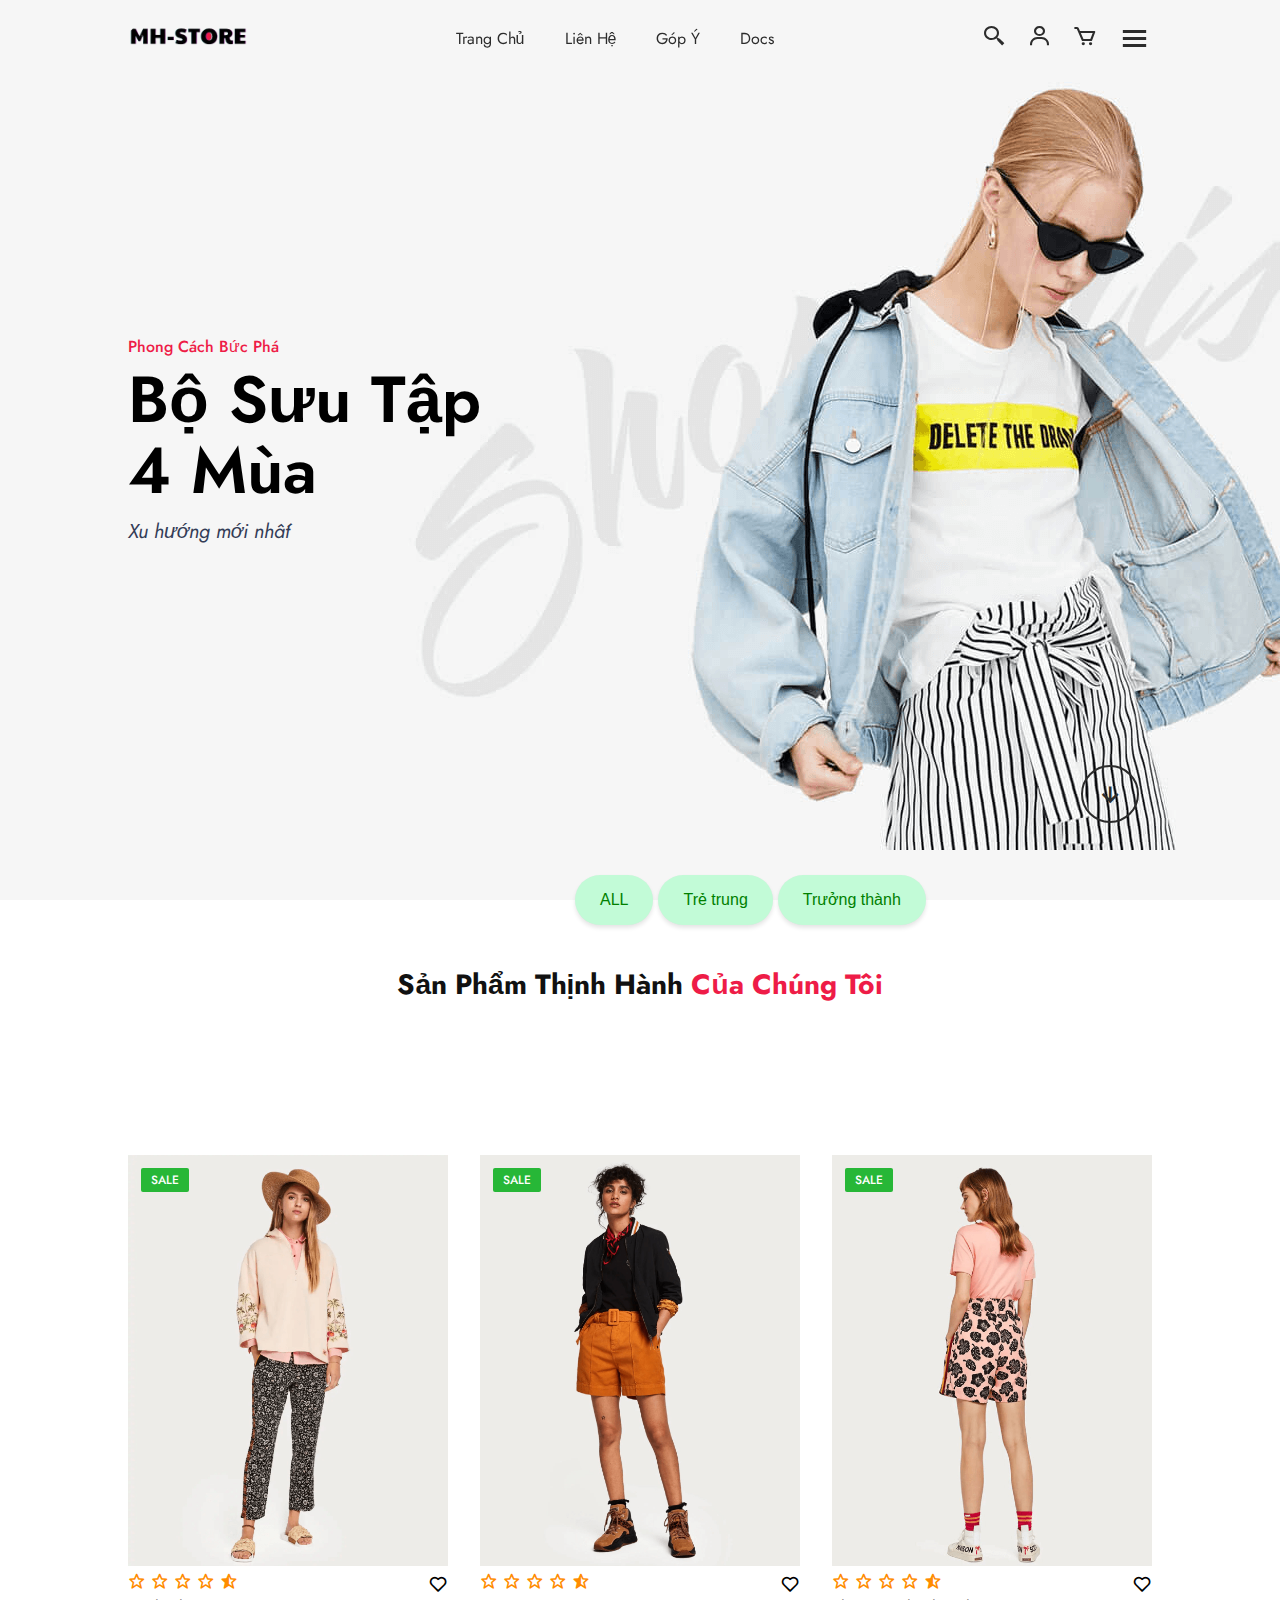
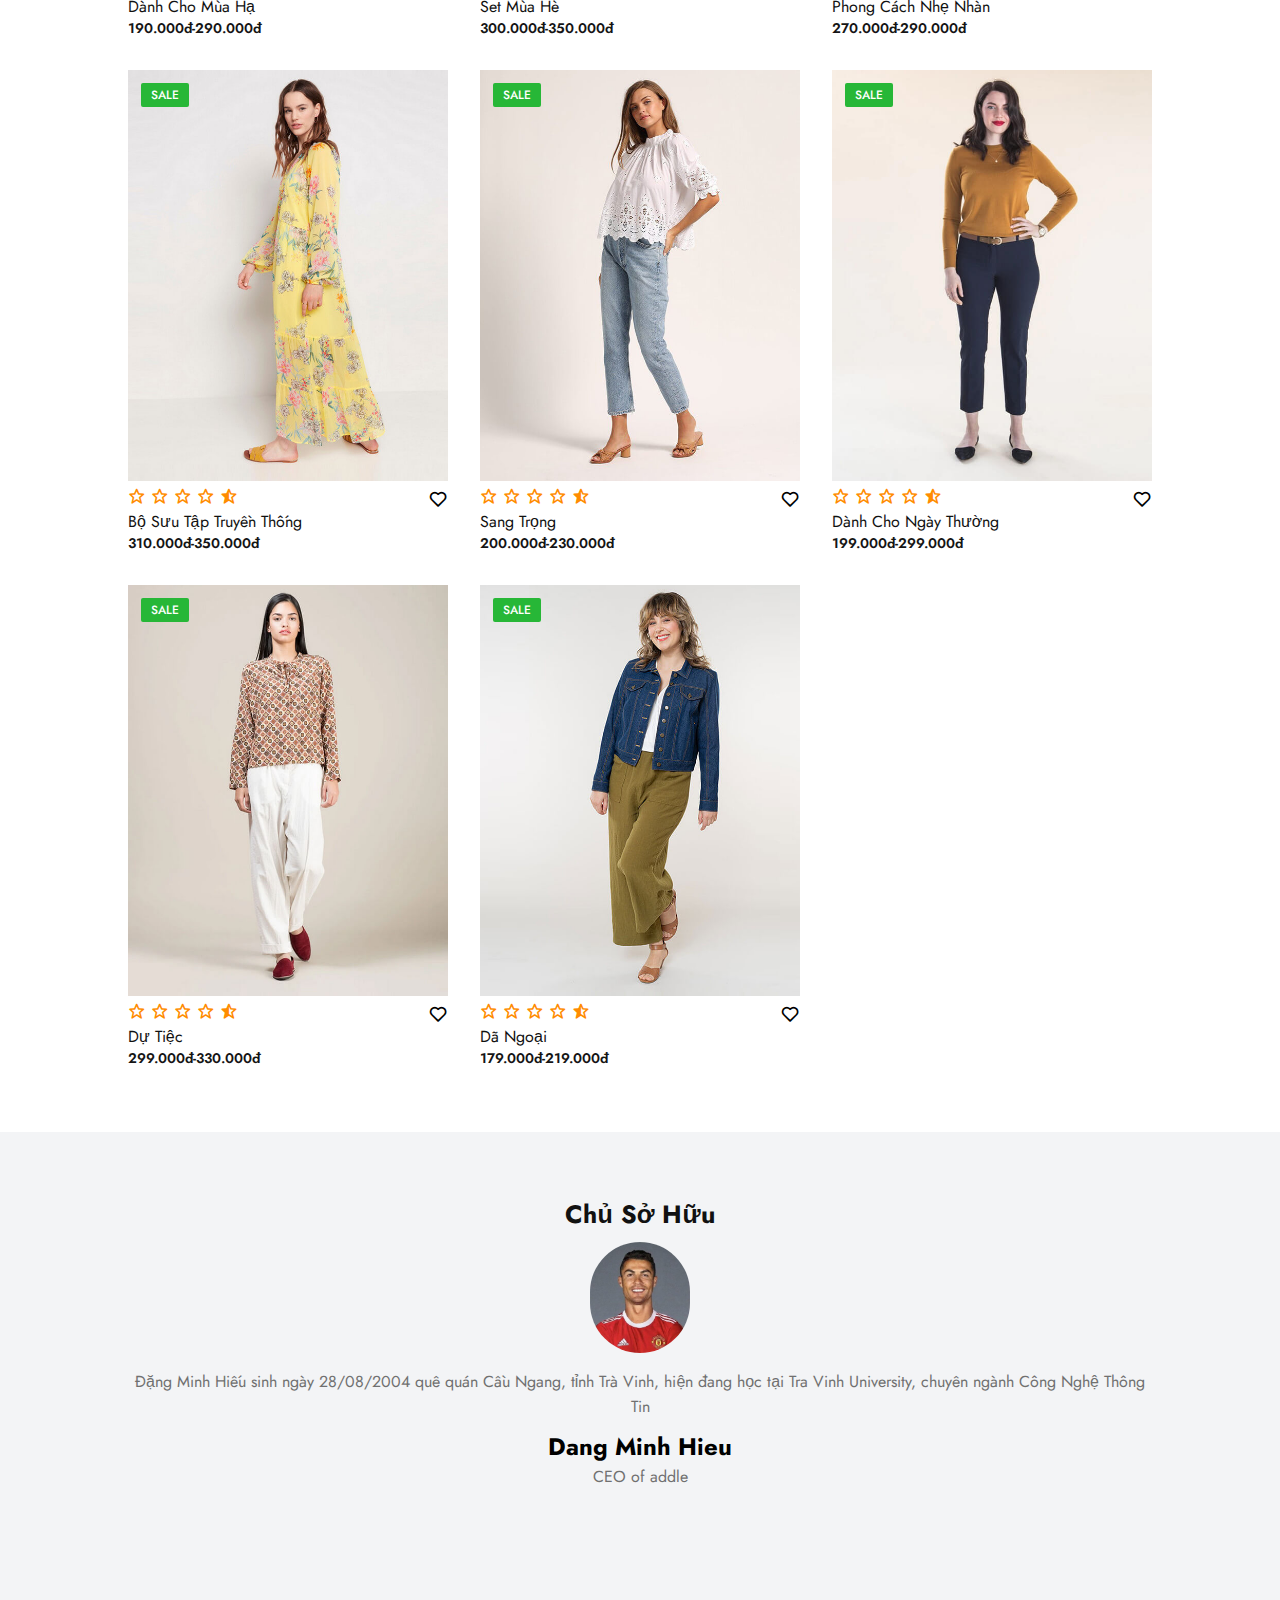
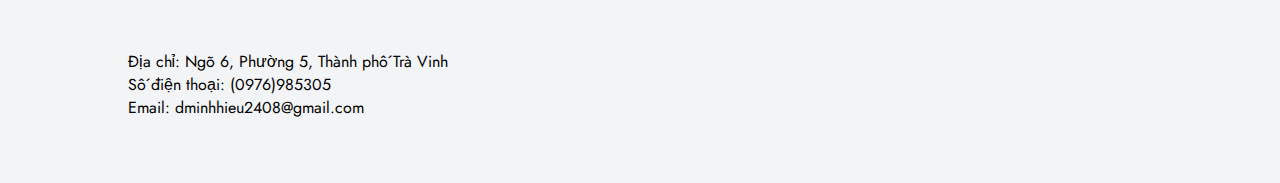
==== Buy.html @ 3a866ed7 "Baitap TKW" ====
<!DOCTYPE html>
<html lang="vi">
<head>
    <meta charset="UTF-8">
   <meta http-equiv="X-UA-Compatible "content="IE-edge">
   <meta name="viewport" content="width=device-width,intitial-scale=1.0">
   <title>Gian Hang</title>
   <!-- CSS Link -->
   <link rel="stylesheet" href="style-buy.css">
   <link rel="preconnect" href="https://fonts.googleapis.com">
    <link rel="preconnect" href="https://fonts.gstatic.com" crossorigin>
<link href="https://fonts.googleapis.com/css2?family=jost:wght@100;200;300;400;500;600;700&display=swap" rel="stylesheet">

<link rel="stylesheet" href="https://cdnjs.cloudflare.com/ajax/libs/font-awesome/6.5.2/css/all.min.css" integrity="sha512-SnH5WK+bZxgPHs44uWIX+LLJAJ9/2PkPKZ5QiAj6Ta86w+fsb2TkcmfRyVX3pBnMFcV7oQPJkl9QevSCWr3W6A==" crossorigin="anonymous" referrerpolicy="no-referrer" />

<link rel="stylesheet"
href="https://unpkg.com/boxicons@latest/css/boxicons.min.css">
</head>
<body>

    <header>
        <a href="#" class="logo"><img src="image/Logo-1.png"></a>

        <ul class="navmenu">
            <li><a href="file:///C:/Users/dminh/OneDrive/M%C3%A1y%20t%C3%ADnh/new-html/index.html">Trang Chủ</a></li>
            <li><a href="https://www.facebook.com/HieuH24/">Liên hệ</a></li>
            <li><a href="file:///C:/Users/dminh/OneDrive/M%C3%A1y%20t%C3%ADnh/new-html/GopY.html">Góp ý</a></li>
            <li><a href="#">Docs</a></li>
        </ul>

        <div class="nav-icon">
            <div class="search-container">
                <input type="text" id="search-box" placeholder="Tìm kiếm">
                <a href="#"><i class='bx bx-search-alt-2' id="search-icon"></i></a>
                
            </div>

            <a href="file:///C:/Users/dminh/OneDrive/M%C3%A1y%20t%C3%ADnh/new-html/Dangnhap.html"><i class='bx bx-user'></i></a>
            <a href="#"><i class='bx bx-cart'></i></a>

            <div class="bx bx-menu" id="menu-icon"></div>
        </div>
    </header>
    <section class="main-home">
        <div class="main-text">
            <h5>Phong cách bức phá</h5>
            <h1>Bộ sưu tập <br>4 Mùa</h1>
            <p>Xu hướng mới nhất</p>

         <!--    <a href="#" class="main-btn">Mua ngay<i class='bx bx-right-arrow-alt' ></i></a> -->
        </div>
       <div class="down-arrow">
        <a href="#trending" class="down"><i class='bx bx-down-arrow-alt' ></i></a>
       </div>
    </section>

    <section class="trending-product" id="trending">
        <div class="center-text">
            <h2>Sản phẩm thịnh hành <span>của chúng tôi</span></h2>
        </div>
        <div type="old" class="products" >
            <div class="row">
                <a class="p-1" href="file:///C:/Users/dminh/OneDrive/M%C3%A1y%20t%C3%ADnh/new-html/GianHang1.html#"><img src="image/1.jpg" alt=""> </a>
                <div class="product-text">
                    <h5>Sale</h5>
                </div>
                <div class="heart-icon">
                    <i class='bx bx-heart' ></i>
                </div>

                <div class="ratting">
                    <i class='bx bx-star' ></i>
                    <i class='bx bx-star' ></i>
                    <i class='bx bx-star' ></i>
                    <i class='bx bx-star' ></i>
                    <i class='bx bxs-star-half' ></i>
                </div>

               
                <div class="price">
                   <div class="text">
                    <h4>Dành cho mùa Hạ</h4>
                    <p>190.000đ-290.000đ</p>
                    </div>
                </div>
            </div>


            <div type="young" class="row" >
                <a href="file:///C:/Users/dminh/OneDrive/M%C3%A1y%20t%C3%ADnh/new-html/Gianhang2.html">  <img  src="image/2.jpg" alt=""></a>
                <div class="product-text">
                    <h5>Sale</h5>
                </div>
                <div class="heart-icon">
                    <i class='bx bx-heart' ></i>
                </div>
                <div class="ratting">
                    <i class='bx bx-star' ></i>
                    <i class='bx bx-star' ></i>
                    <i class='bx bx-star' ></i>
                    <i class='bx bx-star' ></i>
                    <i class='bx bxs-star-half' ></i>
                </div>
                <div class="price">
                    <h4>Set mùa hè</h4>
                    <p>300.000đ-350.000đ</p>
                </div>
            </div>
        
            <div type="young" class="row" >
                <a href="file:///C:/Users/dminh/OneDrive/M%C3%A1y%20t%C3%ADnh/new-html/Gianhang3.html"><img src="image/3.jpg" alt=""></a>
                <div class="product-text">
                    <h5>Sale</h5>
                </div>
                <div class="heart-icon">
                    <i class='bx bx-heart' ></i>
                </div>
                <div class="ratting">
                    <i class='bx bx-star' ></i>
                    <i class='bx bx-star' ></i>
                    <i class='bx bx-star' ></i>
                    <i class='bx bx-star' ></i>
                    <i class='bx bxs-star-half' ></i>
                </div>
                <div class="price">
                    <h4>Phong cách nhẹ nhàn</h4>
                    <p>270.000đ-290.000đ</p>
                </div>
            </div>

            <div type="young" class="row" >
                <a href="file:///C:/Users/dminh/OneDrive/Máy%20tính/new-html/Gianhang4.html"><img src="image/4.jpg" alt=""></a>
                <div class="product-text">
                    <h5>Sale</h5>
                </div>
                <div class="heart-icon">
                    <i class='bx bx-heart' ></i>
                </div>
                <div class="ratting">
                    <i class='bx bx-star' ></i>
                    <i class='bx bx-star' ></i>
                    <i class='bx bx-star' ></i>
                    <i class='bx bx-star' ></i>
                    <i class='bx bxs-star-half' ></i>
                </div>
                <div class="price">
                    <h4>Bộ sưu tập truyền thống</h4>
                    <p>310.000đ-350.000đ</p>
                </div>
            </div>

            <div  type="young" class="row" >
                <a href="file:///C:/Users/dminh/OneDrive/Máy%20tính/new-html/Gianhang5.html"><img src="image/5.jpg" alt=""></a>
                <div class="product-text">
                    <h5>Sale</h5>
                </div>
                <div class="heart-icon">
                    <i class='bx bx-heart' ></i>
                </div>
                <div class="ratting">
                    <i class='bx bx-star' ></i>
                    <i class='bx bx-star' ></i>
                    <i class='bx bx-star' ></i>
                    <i class='bx bx-star' ></i>
                    <i class='bx bxs-star-half' ></i>
                </div>
                <div class="price">
                    <h4>Sang trọng</h4>
                    <p>200.000đ-230.000đ</p>
                </div>
            </div>

            <div type="old" class="row" >
                <a href="file:///C:/Users/dminh/OneDrive/Máy%20tính/new-html/Gianhang6.html"><img src="image/6.jpg" alt=""></a>
                <div class="product-text">
                    <h5>Sale</h5>
                </div>
                <div class="heart-icon">
                    <i class='bx bx-heart' ></i>
                </div>
                <div class="ratting">
                    <i class='bx bx-star' ></i>
                    <i class='bx bx-star' ></i>
                    <i class='bx bx-star' ></i>
                    <i class='bx bx-star' ></i>
                    <i class='bx bxs-star-half' ></i>
                </div>
                <div class="price">
                    <h4>Dành cho ngày thường</h4>
                    <p>199.000đ-299.000đ</p>
                </div>
            </div>

            <div type="old" class="row" >
                <a href="file:///C:/Users/dminh/OneDrive/Máy%20tính/new-html/Gianhan7.html"><img src="image/7.jpg" alt=""></a>
                <div class="product-text">
                    <h5>Sale</h5>
                </div>
                <div class="heart-icon">
                    <i class='bx bx-heart' ></i>
                </div>
                <div class="ratting">
                    <i class='bx bx-star' ></i>
                    <i class='bx bx-star' ></i>
                    <i class='bx bx-star' ></i>
                    <i class='bx bx-star' ></i>
                    <i class='bx bxs-star-half' ></i>
                </div>
                <div class="price">
                    <h4>Dự tiệc</h4>
                    <p>299.000đ-330.000đ</p>
                </div>
            </div>

            <div type="old" class="row" >
                <a href="file:///C:/Users/dminh/OneDrive/Máy%20tính/new-html/Gianhang8.html"><img src="image/8.jpg" alt=""></a>
                <div class="product-text">
                    <h5>Sale</h5>
                </div>
                <div class="heart-icon">
                    <i class='bx bx-heart' ></i>
                </div>
                <div class="ratting">
                    <i class='bx bx-star' ></i>
                    <i class='bx bx-star' ></i>
                    <i class='bx bx-star' ></i>
                    <i class='bx bx-star' ></i>
                    <i class='bx bxs-star-half' ></i>
                </div>
                <div class="price">
                    <h4>Dã ngoại</h4>
                    <p>179.000đ-219.000đ</p>
                </div>
            </div>
        </div>
    </section>
    <!-- About me -->
    <section class="client-reviews">
        <div class="reviews">
            <h3>Chủ sở hữu</h3> 
            <img src="image/Theliem.jpg" alt="">
            <p> Đặng Minh Hiếu sinh ngày 28/08/2004 quê quán Cầu Ngang, tỉnh Trà Vinh, hiện đang 
                    học tại Tra Vinh University, chuyên ngành Công Nghệ Thông Tin</p>
                    <h2>Dang Minh Hieu</h2>
                    <p>CEO of addle</p>
        </div>
    </section>
    <!-- section liên hệ -->
    <section class="contact">
        <div class="contact-info">
            <div class="firts-info">
                <img src="image/logo-1.png" alt="">
                <p>Địa chỉ: Ngõ 6, Phường 5, Thành phố Trà Vinh</p>
                <p>Số điện thoại: (0976)985305</p>
                <p>Email: dminhhieu2408@gmail.com</p>
                <div class="social-icon"></div>
            </div>
        </div>
    </section>
<!-- Lọc sp -->
<div id="booths-filter">
<button class="All">ALL</button>
<button class="Young">Trẻ trung</button>
<button class="Old">Trưởng thành</button>
</div>
  
    
    <script>
        const searchBox = document.getElementById('search-box');
        const searchIcon = document.getElementById('search-icon');
      
        searchBox.style.display = 'none';
      
        searchIcon.addEventListener('click', () => {
          if (searchBox.style.display === 'none') {
            searchBox.style.display = 'block';
          } else {
            searchBox.style.display = 'none';
          }
        });


    /* loc Sp */
  
const productList = document.getElementById('product-list');
const productFilter = document.getElementById('product-filter');

productFilter.addEventListener('click', function(event) {
  const targetButton = event.target;
  const filterCategory = targetButton.dataset.filter;

  for (const product of productList.querySelectorAll('.product')) {
    const productCategory = product.dataset.category;

    if (filterCategory === 'all' || filterCategory === productCategory) {
      product.style.display = 'block';
    } else {
      product.style.display = 'none';
    }
  }
});
      </script>
---- style-buy.css ----
*{
    margin:0;
    padding:0;
    box-sizing: border-box;
    scroll-behavior: smooth;
    font-family: 'Jost',sans-serif;
    list-style: none;
    text-decoration: none;
}

header{
    position:fixed;
    width: 100%;
    top: 0;
    right: 0;
    z-index: 1000;
    display: flex;
    align-items: center;
    justify-content: space-between;
    padding: 20px 10%;
}

.logo img{
    max-width: 120px;
    height: auto;
}

.navmenu{
    display: flex;
}

.navmenu a{
        color: #2c2c2c;
        font-size: 16px;
        text-transform: capitalize;
        padding: 10px 20px;
        font-weight: 400;
        transition: all .42 ease;
}
.navmenu a:hover{
    color: #EE1C47;

}

.nav-icon{
    display:flex;
    align-items: center;
}
.nav-icon i{
    margin-right: 20px;
    color: #2c2c2c;
    font-size: 25px;
    font-weight: 400;
    transition: all .42s ease;
}
.nav-icon i:hover{
    transform: scale(1.1);
    color:#EE1C47
}
#menu-icon{
    font-size: 35px;
    color: #2c2c2c;
    z-index: 10001;
    cursor: pointer;
}
section{
    padding:5% 10%;

}
.main-home{
    width: 100%;
    height: 100vh;
    background-image: url(image/banner-3.png);
    background-position: center;
    background-size: cover;
    display:grid;
    grid-template-columns: repeat(1, 1fr);
    align-items: center;
}
.main-text h5{
    color:#EE1C47;
    font-size: 16px;
    text-transform: capitalize;
    font-weight: 500;
}
.main-text h1{
    color:#000;
    font-size: 65px;
    text-transform: capitalize;
    line-height: 1.1;
    font-weight: 600;
    margin:6px 0 10px;
}
.main-text p{
    color:#333c56;
    font-size: 20px;
    font-style:italic;
    margin-bottom: 20px;
}
.main-btn{
    display: inline-block;
    color: #111 ;
    font-size: 16px;
    font-weight: 500;
    text-transform: capitalize;
    border: 2px solid #111;
    padding: 12px 25px;
    transition: all .42s ease;
}
.main-btn:hover{
    background-color: #000;
    color:aliceblue;
}
.main-btn i{
    vertical-align: middle;
}
.down-arrow{
    position: absolute;
    top: 85%;
    right: 11%;
}
.down i{
    font-size: 30px;
    color: #2c2c2c;
    border: 2px solid #2c2c2c;
    border-radius: 50px;
    padding:12px 12px;
}
.down i:hover{
    background-color: #2c2c2c;
    color: #fff;
    transition: all .42 ease;
}
header.sticky{
    background:#fff;
    padding: 20px 10%;
    box-shadow: 0px 0px 10px rgb(0 0 0 / 10%);
}
.center-text h2{
    color:#111;
    font-size:  28px;
    text-transform: capitalize;
    text-align: center;
    margin-bottom: 150px;
}
.center-text span{  
    color:#EE1C47;

}
.products{
    display: grid;
    grid-template-columns: repeat(auto-fit, minmax(260px,auto));
    gap: 2rem;
}
.row{
    position: relative;
    transition: all .40s;
}
.row img{
width: 100%;
height: auto;
transition: all .40s;
}
.row img:hover{
    transform: scale(0.9);
}
.product-text h5{
    position: absolute;
    top: 13px;
    left: 13px;
    color: #fff;
    font-size: 12px;
    font-weight: 500;
    text-transform: uppercase;
    background-color: #27b737;
    padding: 3px 10px;
    border-radius: 2px;
}
.heart-icon{
    position: absolute;
    right: 0;
    font-size:20px;
}
.heart-icon:hover{
    color: #EE1C47;
}
.ratting i{
    color: #ff8c00;
    font-size: 18px;
    
}
.price h4{
    color: #111;
    font-size:16px;
    text-transform: capitalize;
    font-weight: 400;
}
.price p{
    color: #151515;
    font-size: 14px;
    font-weight: 600;
}

.contact{
    background-color: #f3f4f6;
}
.contact-info{
    display: grid;
    grid-template-columns: repeat(auto-fit,minmax(160px,atuo));
    gap: 0px;
}
search-container {
    display: flex;
    align-items: center;
  }
  
  #search-box {
    background-color: transparent;
    border: 1px solid #ccc;
    padding: 10px;
    float: left;
    margin-right: 10px;
    border-radius: 30px;
  }
  
  #search-icon {
    cursor: pointer;
  }
  
  #search-icon:hover {
    color: #000;
  }


.hide{
    display: none;
}
.client-reviews{
    background-color:#f3f4f6 ;
}

.reviews{
    text-align: center;
    

}
.reviews h3{
    color: #111;
    font-size: 25px;
    text-transform: capitalize;
    text-align: center;
    font-weight: 700;
}
.reviews img{
    width: 100px;
    height: auto;
    border-radius: 50px;
    margin: 10px 0;
}
.reviews p{
    color: #707070;
    font-size: 16px;
    font-weight: 400;
    line-height: 25px;
    margin-bottom: 10px;
}

.All{
background-color: #C2FBD7;
border-radius: 50px;
border-width: 0;
box-shadow: rgba(25, 25, 25, 0.04) 0 0 1px 0, rgba(0, 0, 0, 0.1) 0 3px 4px 0;
color: #008000;
cursor: pointer;
display: inline-block;
font-family: Arial, sans-serif;
font-size: 1em;
height: 50px;
padding: 0 25px;
transition: all 200ms;
}

.Old{
    background-color: #C2FBD7;
    border-radius: 50px;
    border-width: 0;
    box-shadow: rgba(25, 25, 25, 0.04) 0 0 1px 0, rgba(0, 0, 0, 0.1) 0 3px 4px 0;
    color: #008000;
    cursor: pointer;
    display: inline-block;
    font-family: Arial, sans-serif;
    font-size: 1em;
    height: 50px;
    padding: 0 25px;
    transition: all 200ms;
    }
    
.Young{
    background-color: #C2FBD7;
    border-radius: 50px;
    border-width: 0;
    box-shadow: rgba(25, 25, 25, 0.04) 0 0 1px 0, rgba(0, 0, 0, 0.1) 0 3px 4px 0;
    color: #008000;
    cursor: pointer;
    display: inline-block;
    font-family: Arial, sans-serif;
    font-size: 1em;
    height: 50px;
    padding: 0 25px;
    transition: all 200ms;
    }

    #booths-filter{
        position: absolute;
        top: 875px;
        left: 575px;
    }
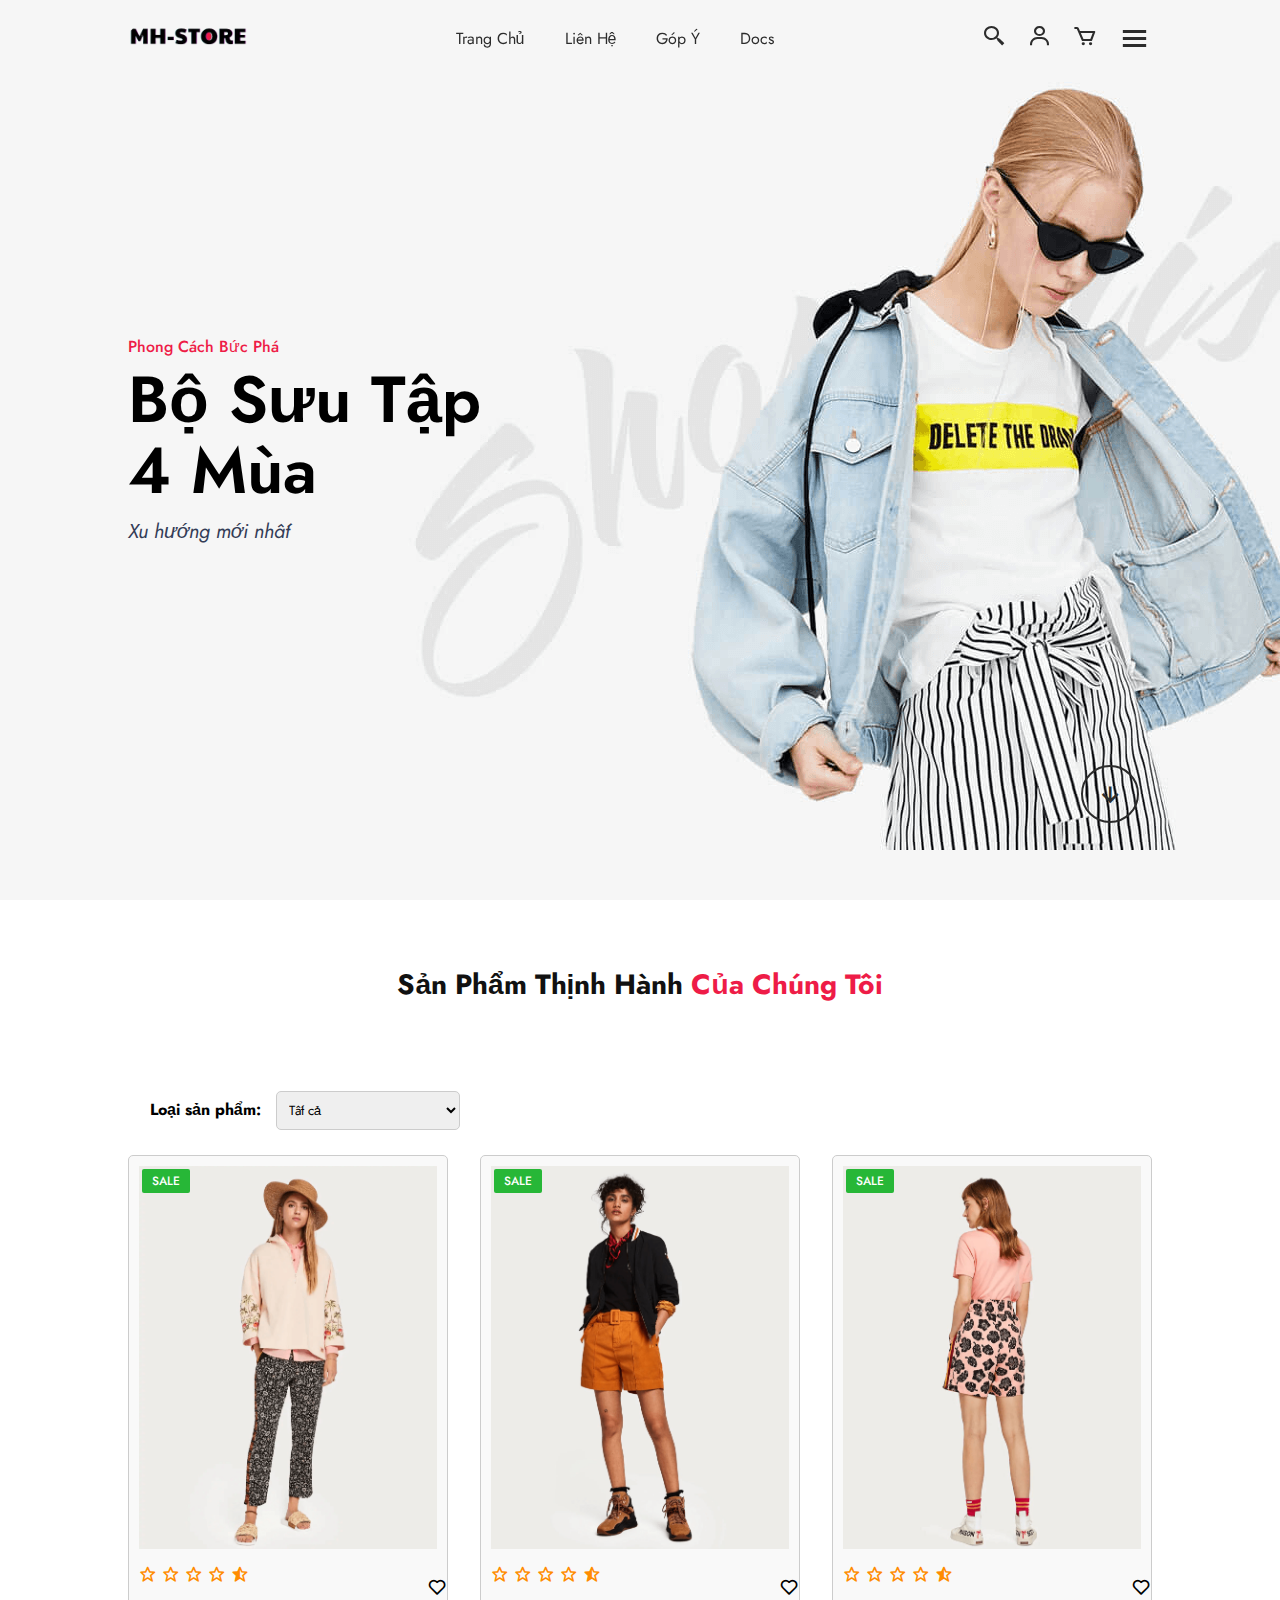
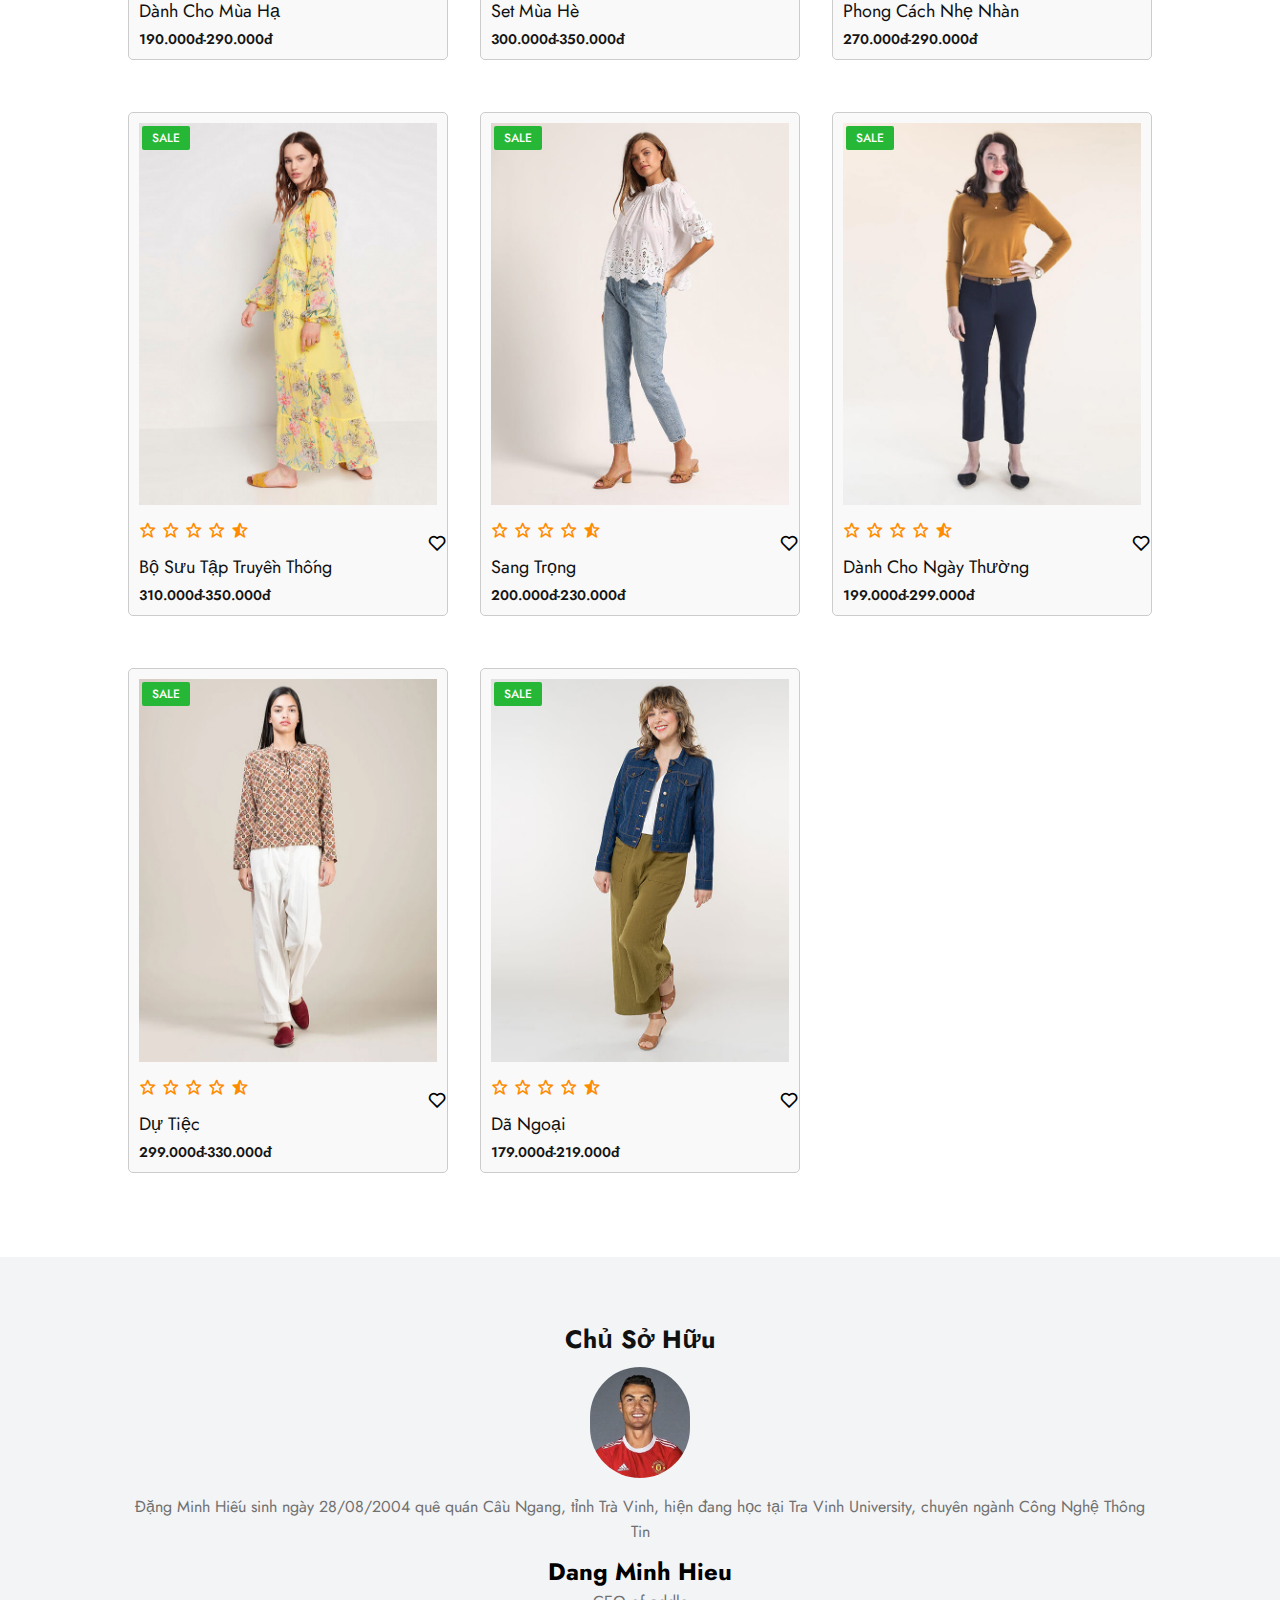
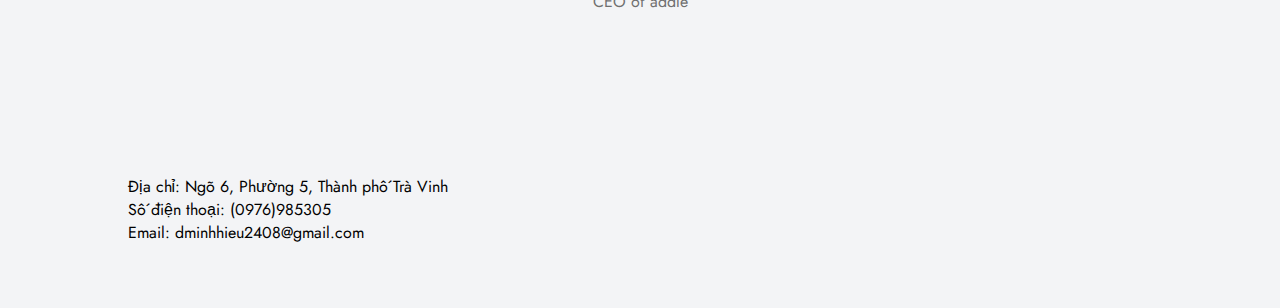
==== commit f454f370: "Bai Tap TKW" ====
--- a/Buy.html
+++ b/Buy.html
@@ -18,6 +18,15 @@
 </head>
 <body>
 
+    <div class="filters">
+        <label for="category">Loại sản phẩm:</label>
+        <select id="category">
+            <option value="all">Tất cả</option>
+            <option value="old">Phong cách Trưởng thành</option>
+            <option value="young">Phong cách Trẻ trung</option>
+        </select>
+    </div>
+
     <header>
         <a href="#" class="logo"><img src="image/Logo-1.png"></a>
 
@@ -58,181 +67,185 @@
         <div class="center-text">
             <h2>Sản phẩm thịnh hành <span>của chúng tôi</span></h2>
         </div>
-        <div type="old" class="products" >
-            <div class="row">
-                <a class="p-1" href="file:///C:/Users/dminh/OneDrive/M%C3%A1y%20t%C3%ADnh/new-html/GianHang1.html#"><img src="image/1.jpg" alt=""> </a>
-                <div class="product-text">
-                    <h5>Sale</h5>
-                </div>
-                <div class="heart-icon">
-                    <i class='bx bx-heart' ></i>
-                </div>
-
-                <div class="ratting">
-                    <i class='bx bx-star' ></i>
-                    <i class='bx bx-star' ></i>
-                    <i class='bx bx-star' ></i>
-                    <i class='bx bx-star' ></i>
-                    <i class='bx bxs-star-half' ></i>
-                </div>
-
-               
-                <div class="price">
-                   <div class="text">
-                    <h4>Dành cho mùa Hạ</h4>
-                    <p>190.000đ-290.000đ</p>
+
+        <div id="products">
+            <div type="old" class="products" >
+                <div class="row">
+                    <a class="p-1" href="file:///C:/Users/dminh/OneDrive/M%C3%A1y%20t%C3%ADnh/new-html/GianHang1.html#"><img src="image/1.jpg" alt=""> </a>
+                    <div class="product-text">
+                        <h5>Sale</h5>
+                    </div>
+                    <div class="heart-icon">
+                        <i class='bx bx-heart' ></i>
+                    </div>
+    
+                    <div class="ratting">
+                        <i class='bx bx-star' ></i>
+                        <i class='bx bx-star' ></i>
+                        <i class='bx bx-star' ></i>
+                        <i class='bx bx-star' ></i>
+                        <i class='bx bxs-star-half' ></i>
+                    </div>
+    
+                   
+                    <div class="price">
+                       <div class="text">
+                        <h4>Dành cho mùa Hạ</h4>
+                        <p>190.000đ-290.000đ</p>
+                        </div>
+                    </div>
+                </div>
+    
+    
+                <div type="young" class="row" >
+                    <a href="file:///C:/Users/dminh/OneDrive/M%C3%A1y%20t%C3%ADnh/new-html/Gianhang2.html">  <img  src="image/2.jpg" alt=""></a>
+                    <div class="product-text">
+                        <h5>Sale</h5>
+                    </div>
+                    <div class="heart-icon">
+                        <i class='bx bx-heart' ></i>
+                    </div>
+                    <div class="ratting">
+                        <i class='bx bx-star' ></i>
+                        <i class='bx bx-star' ></i>
+                        <i class='bx bx-star' ></i>
+                        <i class='bx bx-star' ></i>
+                        <i class='bx bxs-star-half' ></i>
+                    </div>
+                    <div class="price">
+                        <h4>Set mùa hè</h4>
+                        <p>300.000đ-350.000đ</p>
+                    </div>
+                </div>
+            
+                <div type="young" class="row" >
+                    <a href="file:///C:/Users/dminh/OneDrive/M%C3%A1y%20t%C3%ADnh/new-html/Gianhang3.html"><img src="image/3.jpg" alt=""></a>
+                    <div class="product-text">
+                        <h5>Sale</h5>
+                    </div>
+                    <div class="heart-icon">
+                        <i class='bx bx-heart' ></i>
+                    </div>
+                    <div class="ratting">
+                        <i class='bx bx-star' ></i>
+                        <i class='bx bx-star' ></i>
+                        <i class='bx bx-star' ></i>
+                        <i class='bx bx-star' ></i>
+                        <i class='bx bxs-star-half' ></i>
+                    </div>
+                    <div class="price">
+                        <h4>Phong cách nhẹ nhàn</h4>
+                        <p>270.000đ-290.000đ</p>
+                    </div>
+                </div>
+    
+                <div type="old" class="row" >
+                    <a href="file:///C:/Users/dminh/OneDrive/Máy%20tính/new-html/Gianhang4.html"><img src="image/4.jpg" alt=""></a>
+                    <div class="product-text">
+                        <h5>Sale</h5>
+                    </div>
+                    <div class="heart-icon">
+                        <i class='bx bx-heart' ></i>
+                    </div>
+                    <div class="ratting">
+                        <i class='bx bx-star' ></i>
+                        <i class='bx bx-star' ></i>
+                        <i class='bx bx-star' ></i>
+                        <i class='bx bx-star' ></i>
+                        <i class='bx bxs-star-half' ></i>
+                    </div>
+                    <div class="price">
+                        <h4>Bộ sưu tập truyền thống</h4>
+                        <p>310.000đ-350.000đ</p>
+                    </div>
+                </div>
+    
+                <div  type="young" class="row" >
+                    <a href="file:///C:/Users/dminh/OneDrive/Máy%20tính/new-html/Gianhang5.html"><img src="image/5.jpg" alt=""></a>
+                    <div class="product-text">
+                        <h5>Sale</h5>
+                    </div>
+                    <div class="heart-icon">
+                        <i class='bx bx-heart' ></i>
+                    </div>
+                    <div class="ratting">
+                        <i class='bx bx-star' ></i>
+                        <i class='bx bx-star' ></i>
+                        <i class='bx bx-star' ></i>
+                        <i class='bx bx-star' ></i>
+                        <i class='bx bxs-star-half' ></i>
+                    </div>
+                    <div class="price">
+                        <h4>Sang trọng</h4>
+                        <p>200.000đ-230.000đ</p>
+                    </div>
+                </div>
+    
+                <div type="old" class="row" >
+                    <a href="file:///C:/Users/dminh/OneDrive/Máy%20tính/new-html/Gianhang6.html"><img src="image/6.jpg" alt=""></a>
+                    <div class="product-text">
+                        <h5>Sale</h5>
+                    </div>
+                    <div class="heart-icon">
+                        <i class='bx bx-heart' ></i>
+                    </div>
+                    <div class="ratting">
+                        <i class='bx bx-star' ></i>
+                        <i class='bx bx-star' ></i>
+                        <i class='bx bx-star' ></i>
+                        <i class='bx bx-star' ></i>
+                        <i class='bx bxs-star-half' ></i>
+                    </div>
+                    <div class="price">
+                        <h4>Dành cho ngày thường</h4>
+                        <p>199.000đ-299.000đ</p>
+                    </div>
+                </div>
+    
+                <div type="old" class="row" >
+                    <a href="file:///C:/Users/dminh/OneDrive/Máy%20tính/new-html/Gianhan7.html"><img src="image/7.jpg" alt=""></a>
+                    <div class="product-text">
+                        <h5>Sale</h5>
+                    </div>
+                    <div class="heart-icon">
+                        <i class='bx bx-heart' ></i>
+                    </div>
+                    <div class="ratting">
+                        <i class='bx bx-star' ></i>
+                        <i class='bx bx-star' ></i>
+                        <i class='bx bx-star' ></i>
+                        <i class='bx bx-star' ></i>
+                        <i class='bx bxs-star-half' ></i>
+                    </div>
+                    <div class="price">
+                        <h4>Dự tiệc</h4>
+                        <p>299.000đ-330.000đ</p>
+                    </div>
+                </div>
+    
+                <div type="young" class="row" >
+                    <a href="file:///C:/Users/dminh/OneDrive/Máy%20tính/new-html/Gianhang8.html"><img src="image/8.jpg" alt=""></a>
+                    <div class="product-text">
+                        <h5>Sale</h5>
+                    </div>
+                    <div class="heart-icon">
+                        <i class='bx bx-heart' ></i>
+                    </div>
+                    <div class="ratting">
+                        <i class='bx bx-star' ></i>
+                        <i class='bx bx-star' ></i>
+                        <i class='bx bx-star' ></i>
+                        <i class='bx bx-star' ></i>
+                        <i class='bx bxs-star-half' ></i>
+                    </div>
+                    <div class="price">
+                        <h4>Dã ngoại</h4>
+                        <p>179.000đ-219.000đ</p>
                     </div>
                 </div>
             </div>
-
-
-            <div type="young" class="row" >
-                <a href="file:///C:/Users/dminh/OneDrive/M%C3%A1y%20t%C3%ADnh/new-html/Gianhang2.html">  <img  src="image/2.jpg" alt=""></a>
-                <div class="product-text">
-                    <h5>Sale</h5>
-                </div>
-                <div class="heart-icon">
-                    <i class='bx bx-heart' ></i>
-                </div>
-                <div class="ratting">
-                    <i class='bx bx-star' ></i>
-                    <i class='bx bx-star' ></i>
-                    <i class='bx bx-star' ></i>
-                    <i class='bx bx-star' ></i>
-                    <i class='bx bxs-star-half' ></i>
-                </div>
-                <div class="price">
-                    <h4>Set mùa hè</h4>
-                    <p>300.000đ-350.000đ</p>
-                </div>
-            </div>
+        </div>
         
-            <div type="young" class="row" >
-                <a href="file:///C:/Users/dminh/OneDrive/M%C3%A1y%20t%C3%ADnh/new-html/Gianhang3.html"><img src="image/3.jpg" alt=""></a>
-                <div class="product-text">
-                    <h5>Sale</h5>
-                </div>
-                <div class="heart-icon">
-                    <i class='bx bx-heart' ></i>
-                </div>
-                <div class="ratting">
-                    <i class='bx bx-star' ></i>
-                    <i class='bx bx-star' ></i>
-                    <i class='bx bx-star' ></i>
-                    <i class='bx bx-star' ></i>
-                    <i class='bx bxs-star-half' ></i>
-                </div>
-                <div class="price">
-                    <h4>Phong cách nhẹ nhàn</h4>
-                    <p>270.000đ-290.000đ</p>
-                </div>
-            </div>
-
-            <div type="young" class="row" >
-                <a href="file:///C:/Users/dminh/OneDrive/Máy%20tính/new-html/Gianhang4.html"><img src="image/4.jpg" alt=""></a>
-                <div class="product-text">
-                    <h5>Sale</h5>
-                </div>
-                <div class="heart-icon">
-                    <i class='bx bx-heart' ></i>
-                </div>
-                <div class="ratting">
-                    <i class='bx bx-star' ></i>
-                    <i class='bx bx-star' ></i>
-                    <i class='bx bx-star' ></i>
-                    <i class='bx bx-star' ></i>
-                    <i class='bx bxs-star-half' ></i>
-                </div>
-                <div class="price">
-                    <h4>Bộ sưu tập truyền thống</h4>
-                    <p>310.000đ-350.000đ</p>
-                </div>
-            </div>
-
-            <div  type="young" class="row" >
-                <a href="file:///C:/Users/dminh/OneDrive/Máy%20tính/new-html/Gianhang5.html"><img src="image/5.jpg" alt=""></a>
-                <div class="product-text">
-                    <h5>Sale</h5>
-                </div>
-                <div class="heart-icon">
-                    <i class='bx bx-heart' ></i>
-                </div>
-                <div class="ratting">
-                    <i class='bx bx-star' ></i>
-                    <i class='bx bx-star' ></i>
-                    <i class='bx bx-star' ></i>
-                    <i class='bx bx-star' ></i>
-                    <i class='bx bxs-star-half' ></i>
-                </div>
-                <div class="price">
-                    <h4>Sang trọng</h4>
-                    <p>200.000đ-230.000đ</p>
-                </div>
-            </div>
-
-            <div type="old" class="row" >
-                <a href="file:///C:/Users/dminh/OneDrive/Máy%20tính/new-html/Gianhang6.html"><img src="image/6.jpg" alt=""></a>
-                <div class="product-text">
-                    <h5>Sale</h5>
-                </div>
-                <div class="heart-icon">
-                    <i class='bx bx-heart' ></i>
-                </div>
-                <div class="ratting">
-                    <i class='bx bx-star' ></i>
-                    <i class='bx bx-star' ></i>
-                    <i class='bx bx-star' ></i>
-                    <i class='bx bx-star' ></i>
-                    <i class='bx bxs-star-half' ></i>
-                </div>
-                <div class="price">
-                    <h4>Dành cho ngày thường</h4>
-                    <p>199.000đ-299.000đ</p>
-                </div>
-            </div>
-
-            <div type="old" class="row" >
-                <a href="file:///C:/Users/dminh/OneDrive/Máy%20tính/new-html/Gianhan7.html"><img src="image/7.jpg" alt=""></a>
-                <div class="product-text">
-                    <h5>Sale</h5>
-                </div>
-                <div class="heart-icon">
-                    <i class='bx bx-heart' ></i>
-                </div>
-                <div class="ratting">
-                    <i class='bx bx-star' ></i>
-                    <i class='bx bx-star' ></i>
-                    <i class='bx bx-star' ></i>
-                    <i class='bx bx-star' ></i>
-                    <i class='bx bxs-star-half' ></i>
-                </div>
-                <div class="price">
-                    <h4>Dự tiệc</h4>
-                    <p>299.000đ-330.000đ</p>
-                </div>
-            </div>
-
-            <div type="old" class="row" >
-                <a href="file:///C:/Users/dminh/OneDrive/Máy%20tính/new-html/Gianhang8.html"><img src="image/8.jpg" alt=""></a>
-                <div class="product-text">
-                    <h5>Sale</h5>
-                </div>
-                <div class="heart-icon">
-                    <i class='bx bx-heart' ></i>
-                </div>
-                <div class="ratting">
-                    <i class='bx bx-star' ></i>
-                    <i class='bx bx-star' ></i>
-                    <i class='bx bx-star' ></i>
-                    <i class='bx bx-star' ></i>
-                    <i class='bx bxs-star-half' ></i>
-                </div>
-                <div class="price">
-                    <h4>Dã ngoại</h4>
-                    <p>179.000đ-219.000đ</p>
-                </div>
-            </div>
-        </div>
     </section>
     <!-- About me -->
     <section class="client-reviews">
@@ -257,12 +270,8 @@
             </div>
         </div>
     </section>
-<!-- Lọc sp -->
-<div id="booths-filter">
-<button class="All">ALL</button>
-<button class="Young">Trẻ trung</button>
-<button class="Old">Trưởng thành</button>
-</div>
+
+
   
     
     <script>
@@ -282,23 +291,20 @@
 
     /* loc Sp */
   
-const productList = document.getElementById('product-list');
-const productFilter = document.getElementById('product-filter');
-
-productFilter.addEventListener('click', function(event) {
-  const targetButton = event.target;
-  const filterCategory = targetButton.dataset.filter;
-
-  for (const product of productList.querySelectorAll('.product')) {
-    const productCategory = product.dataset.category;
-
-    if (filterCategory === 'all' || filterCategory === productCategory) {
-      product.style.display = 'block';
-    } else {
-      product.style.display = 'none';
-    }
-  }
+    document.addEventListener('DOMContentLoaded', function() {
+    const categorySelect = document.getElementById('category');
+    const products = document.querySelectorAll('#products .row');
+
+    categorySelect.addEventListener('change', function() {
+        const selectedCategory = categorySelect.value;
+
+        products.forEach(product => {
+            if (selectedCategory === 'all' || product.getAttribute('type') === selectedCategory) {
+                product.style.display = '';
+            } else {
+                product.style.display = 'none';
+            }
+        });
+    });
 });
       </script>
-
-      --- a/style-buy.css
+++ b/style-buy.css
@@ -314,4 +314,60 @@
         position: absolute;
         top: 875px;
         left: 575px;
+    }
+    .filters {
+        margin-bottom: 20px;
+      }
+      
+      .filters label {
+        font-weight: bold;
+        margin-right: 10px;
+      }
+      
+      .filters select {
+        padding: 8px;
+        border-radius: 5px;
+        border: 1px solid #ccc;
+      }
+      
+      /* Style for product rows */
+      .row {
+        margin-bottom: 20px;
+        border: 1px solid #ccc;
+        border-radius: 5px;
+        padding: 10px;
+        background-color: #f9f9f9;
+      }
+      
+      .row img {
+        max-width: 100%;
+        height: auto;
+      }
+      
+      .product-text {
+        margin-top: 10px;
+      }
+      
+      .product-text h5 {
+        margin: 0;
+      }
+      
+      .heart-icon, .ratting, .price {
+        margin-top: 10px;
+      }
+      
+      .price h4 {
+        margin: 5px 0;
+        font-size: 18px;
+      }
+      
+      .price p {
+        margin: 0;
+        font-size: 14px;
+      }
+
+    .filters{
+        position: absolute;
+        bottom: -250px;
+        left: 150px;
     }